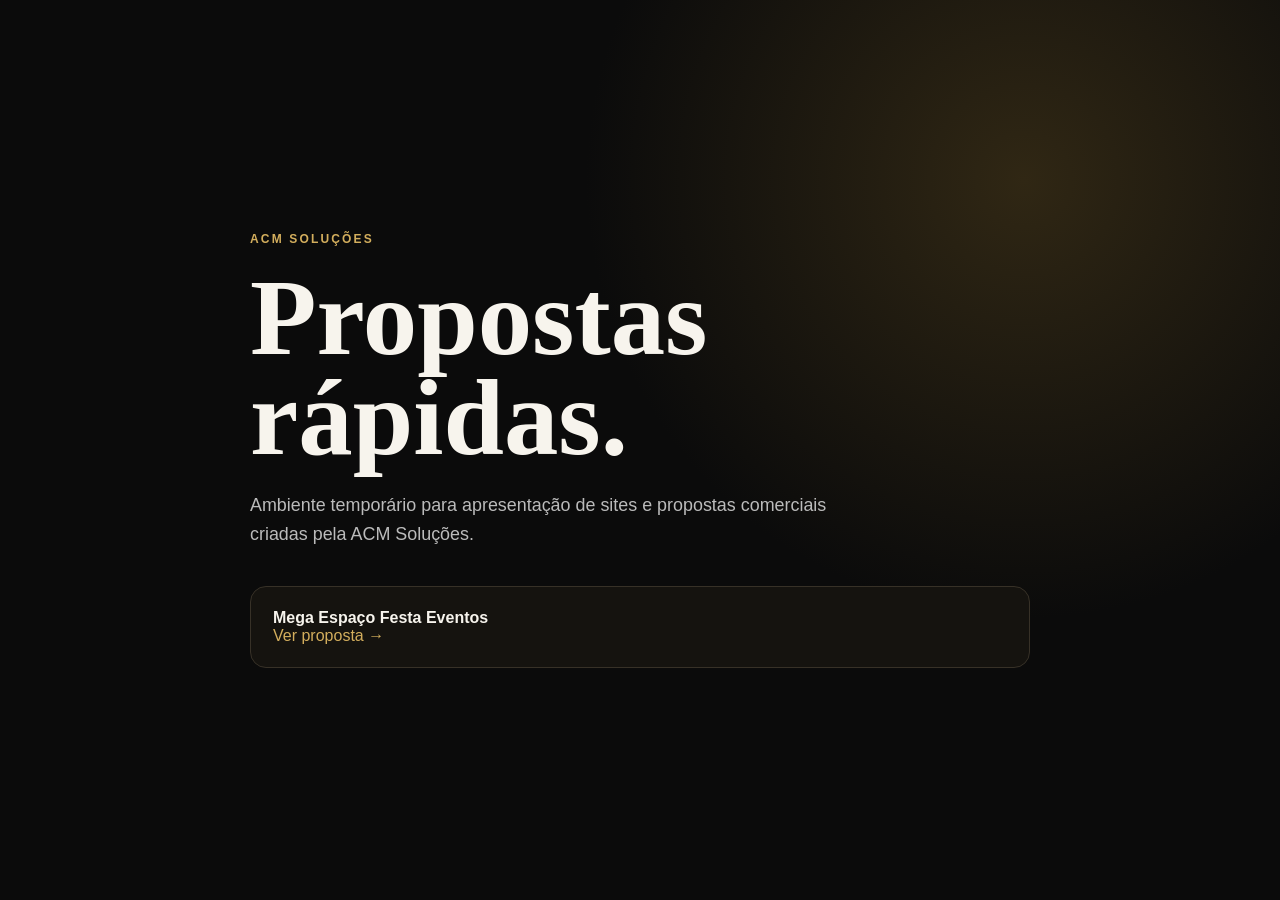
==== index.html @ 23bf73c8 "feat: publish Mega Espaco proposal" ====
<!doctype html>
<html lang="pt-BR">
<head>
  <meta charset="utf-8">
  <meta name="viewport" content="width=device-width, initial-scale=1">
  <meta name="robots" content="noindex,nofollow">
  <title>ACM Propostas</title>
  <style>
    :root{color-scheme:dark;font-family:Arial,sans-serif;background:#0b0b0b;color:#f7f4ed}*{box-sizing:border-box}body{margin:0;min-height:100vh;display:grid;place-items:center;background:radial-gradient(circle at 80% 20%,#302714 0,transparent 35%),#0b0b0b}.box{width:min(780px,calc(100% - 40px));padding:64px 0}.tag{color:#d3ae5d;font-weight:800;letter-spacing:.18em;text-transform:uppercase;font-size:.75rem}h1{font:700 clamp(3rem,9vw,6.8rem)/.92 Georgia,serif;margin:22px 0}p{max-width:620px;color:#bbb;font-size:1.12rem;line-height:1.65}.card{display:block;margin-top:36px;padding:22px;border:1px solid #373127;border-radius:16px;color:inherit;text-decoration:none;background:#15130f}.card span{color:#d3ae5d}.card:hover{border-color:#d3ae5d}
  </style>
</head>
<body>
  <main class="box">
    <div class="tag">ACM Soluções</div>
    <h1>Propostas rápidas.</h1>
    <p>Ambiente temporário para apresentação de sites e propostas comerciais criadas pela ACM Soluções.</p>
    <a class="card" href="sites/mega-espaco-festa-eventos/"><strong>Mega Espaço Festa Eventos</strong><br><span>Ver proposta →</span></a>
  </main>
</body>
</html>
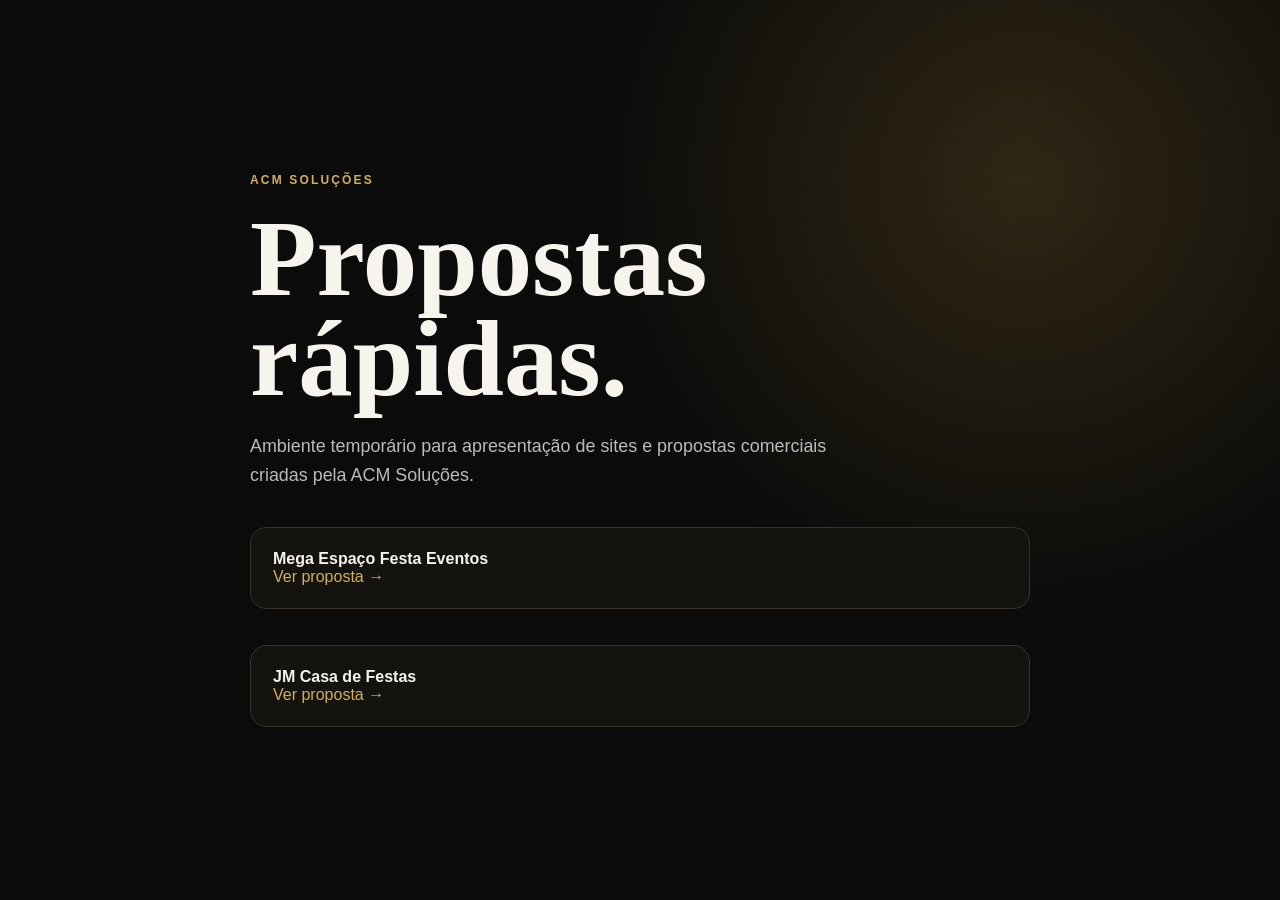
==== commit 9c80b31c: "Add JM Casa de Festas client preview" ====
--- a/index.html
+++ b/index.html
@@ -15,6 +15,7 @@
     <h1>Propostas rápidas.</h1>
     <p>Ambiente temporário para apresentação de sites e propostas comerciais criadas pela ACM Soluções.</p>
     <a class="card" href="sites/mega-espaco-festa-eventos/"><strong>Mega Espaço Festa Eventos</strong><br><span>Ver proposta →</span></a>
+    <a class="card" href="sites/jm-casa-de-festas/"><strong>JM Casa de Festas</strong><br><span>Ver proposta →</span></a>
   </main>
 </body>
 </html>
